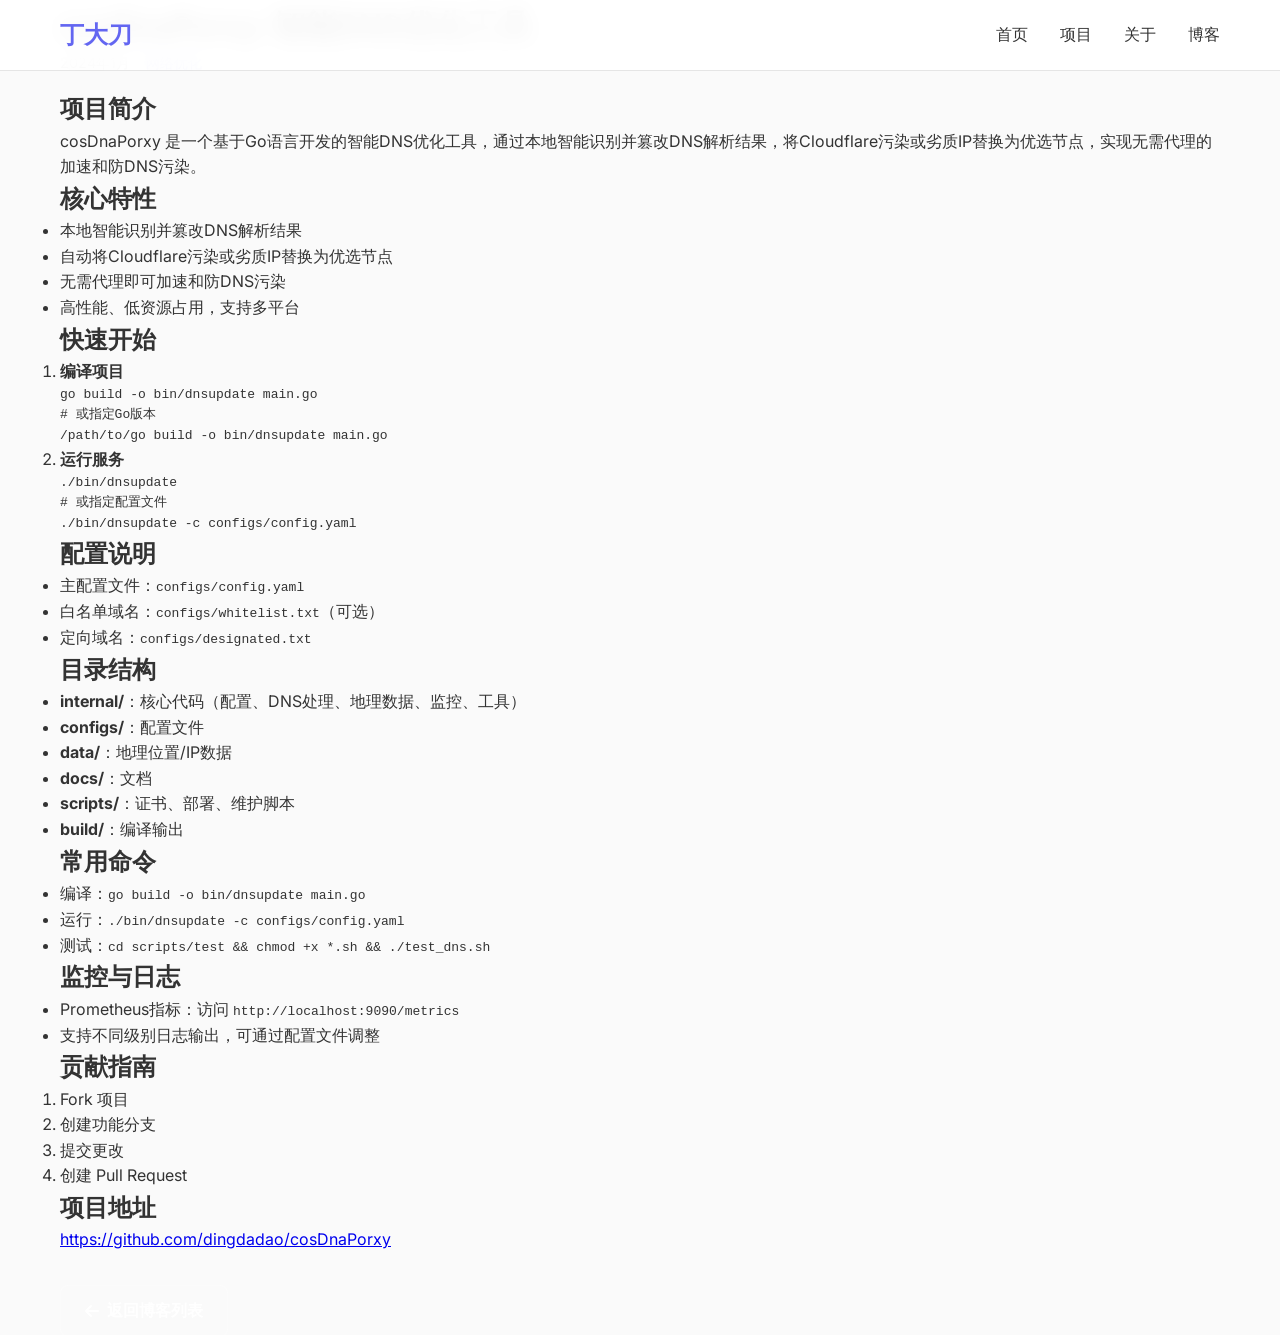
==== blog-cosdnaporxy.html @ 0d5e0f82 "优化" ====
<!DOCTYPE html>
<html lang="zh-CN">
<head>
    <meta charset="UTF-8">
    <meta name="viewport" content="width=device-width, initial-scale=1.0">
    <title>cosDnaPorxy 项目详情 - 丁大刀的博客</title>
    <link rel="stylesheet" href="styles.css">
    <link href="https://fonts.googleapis.com/css2?family=Inter:wght@300;400;500;600;700&display=swap" rel="stylesheet">
    <link rel="stylesheet" href="https://cdnjs.cloudflare.com/ajax/libs/font-awesome/6.0.0/css/all.min.css">
</head>
<body>
    <nav class="navbar">
        <div class="nav-container">
            <div class="nav-logo">
                <h2>丁大刀</h2>
            </div>
            <ul class="nav-menu">
                <li><a href="index.html#home" class="nav-link">首页</a></li>
                <li><a href="index.html#projects" class="nav-link">项目</a></li>
                <li><a href="index.html#about" class="nav-link">关于</a></li>
                <li><a href="index.html#blog" class="nav-link">博客</a></li>
            </ul>
        </div>
    </nav>
    <main class="blog-detail-main">
        <div class="container">
            <div class="blog-detail-header">
                <h1>cosDnaPorxy: 智能DNS优化工具</h1>
                <div class="blog-meta">
                    <span class="blog-date">2024年1月</span>
                    <span class="blog-category">网络优化</span>
                </div>
            </div>
            <div class="blog-detail-content">
                <h2>项目简介</h2>
                <p>cosDnaPorxy 是一个基于Go语言开发的智能DNS优化工具，通过本地智能识别并篡改DNS解析结果，将Cloudflare污染或劣质IP替换为优选节点，实现无需代理的加速和防DNS污染。</p>
                <h2>核心特性</h2>
                <ul>
                    <li>本地智能识别并篡改DNS解析结果</li>
                    <li>自动将Cloudflare污染或劣质IP替换为优选节点</li>
                    <li>无需代理即可加速和防DNS污染</li>
                    <li>高性能、低资源占用，支持多平台</li>
                </ul>
                <h2>快速开始</h2>
                <ol>
                    <li><strong>编译项目</strong><br>
                        <pre><code>go build -o bin/dnsupdate main.go
# 或指定Go版本
/path/to/go build -o bin/dnsupdate main.go</code></pre>
                    </li>
                    <li><strong>运行服务</strong><br>
                        <pre><code>./bin/dnsupdate
# 或指定配置文件
./bin/dnsupdate -c configs/config.yaml</code></pre>
                    </li>
                </ol>
                <h2>配置说明</h2>
                <ul>
                    <li>主配置文件：<code>configs/config.yaml</code></li>
                    <li>白名单域名：<code>configs/whitelist.txt</code>（可选）</li>
                    <li>定向域名：<code>configs/designated.txt</code></li>
                </ul>
                <h2>目录结构</h2>
                <ul>
                    <li><strong>internal/</strong>：核心代码（配置、DNS处理、地理数据、监控、工具）</li>
                    <li><strong>configs/</strong>：配置文件</li>
                    <li><strong>data/</strong>：地理位置/IP数据</li>
                    <li><strong>docs/</strong>：文档</li>
                    <li><strong>scripts/</strong>：证书、部署、维护脚本</li>
                    <li><strong>build/</strong>：编译输出</li>
                </ul>
                <h2>常用命令</h2>
                <ul>
                    <li>编译：<code>go build -o bin/dnsupdate main.go</code></li>
                    <li>运行：<code>./bin/dnsupdate -c configs/config.yaml</code></li>
                    <li>测试：<code>cd scripts/test && chmod +x *.sh && ./test_dns.sh</code></li>
                </ul>
                <h2>监控与日志</h2>
                <ul>
                    <li>Prometheus指标：访问 <code>http://localhost:9090/metrics</code></li>
                    <li>支持不同级别日志输出，可通过配置文件调整</li>
                </ul>
                <h2>贡献指南</h2>
                <ol>
                    <li>Fork 项目</li>
                    <li>创建功能分支</li>
                    <li>提交更改</li>
                    <li>创建 Pull Request</li>
                </ol>
                <h2>项目地址</h2>
                <p><a href="https://github.com/dingdadao/cosDnaPorxy" target="_blank">https://github.com/dingdadao/cosDnaPorxy</a></p>
            </div>
            <div style="margin-top:2rem;">
                <a href="index.html#blog" class="btn btn-secondary"><i class="fas fa-arrow-left"></i> 返回博客列表</a>
            </div>
        </div>
    </main>
</body>
</html>
---- styles.css ----
/* 基础样式重置 */
* {
    margin: 0;
    padding: 0;
    box-sizing: border-box;
}

body {
    font-family: 'Inter', -apple-system, BlinkMacSystemFont, 'Segoe UI', Roboto, sans-serif;
    line-height: 1.6;
    color: #333;
    background-color: #fafafa;
}

.container {
    max-width: 1200px;
    margin: 0 auto;
    padding: 0 20px;
}

/* 导航栏 */
.navbar {
    position: fixed;
    top: 0;
    width: 100%;
    background: rgba(255, 255, 255, 0.95);
    backdrop-filter: blur(10px);
    border-bottom: 1px solid rgba(0, 0, 0, 0.1);
    z-index: 1000;
    transition: all 0.3s ease;
}

.nav-container {
    max-width: 1200px;
    margin: 0 auto;
    padding: 0 20px;
    display: flex;
    justify-content: space-between;
    align-items: center;
    height: 70px;
}

.nav-logo h2 {
    color: #6366f1;
    font-weight: 700;
    font-size: 1.5rem;
}

.nav-menu {
    display: flex;
    list-style: none;
    gap: 2rem;
}

.nav-link {
    text-decoration: none;
    color: #333;
    font-weight: 500;
    transition: color 0.3s ease;
    position: relative;
}

.nav-link:hover {
    color: #6366f1;
}

.nav-link::after {
    content: '';
    position: absolute;
    bottom: -5px;
    left: 0;
    width: 0;
    height: 2px;
    background: #6366f1;
    transition: width 0.3s ease;
}

.nav-link:hover::after {
    width: 100%;
}

.hamburger {
    display: none;
    flex-direction: column;
    cursor: pointer;
}

.hamburger span {
    width: 25px;
    height: 3px;
    background: #333;
    margin: 3px 0;
    transition: 0.3s;
}

/* 英雄区域 */
.hero {
    padding: 120px 0 80px;
    background: linear-gradient(135deg, #667eea 0%, #764ba2 100%);
    color: white;
    min-height: 100vh;
    display: flex;
    align-items: center;
}

.hero-container {
    max-width: 1200px;
    margin: 0 auto;
    padding: 0 20px;
    display: grid;
    grid-template-columns: 1fr 1fr;
    gap: 4rem;
    align-items: center;
}

.hero-title {
    font-size: 3.5rem;
    font-weight: 700;
    margin-bottom: 1rem;
    line-height: 1.2;
}

.hero-subtitle {
    font-size: 1.25rem;
    margin-bottom: 1.5rem;
    opacity: 0.9;
}

.hero-description {
    font-size: 1.1rem;
    margin-bottom: 2rem;
    opacity: 0.8;
    line-height: 1.7;
}

.hero-buttons {
    display: flex;
    gap: 1rem;
    flex-wrap: wrap;
}

.btn {
    padding: 12px 24px;
    border-radius: 8px;
    text-decoration: none;
    font-weight: 600;
    transition: all 0.3s ease;
    display: inline-flex;
    align-items: center;
    gap: 0.5rem;
}

.btn-primary {
    background: #6366f1;
    color: white;
}

.btn-primary:hover {
    background: #5855eb;
    transform: translateY(-2px);
    box-shadow: 0 10px 25px rgba(99, 102, 241, 0.3);
}

.btn-secondary {
    background: rgba(255, 255, 255, 0.1);
    color: white;
    border: 1px solid rgba(255, 255, 255, 0.2);
}

.btn-secondary:hover {
    background: rgba(255, 255, 255, 0.2);
    transform: translateY(-2px);
}

/* 代码窗口 */
.code-window {
    background: #1e1e1e;
    border-radius: 12px;
    overflow: hidden;
    box-shadow: 0 20px 40px rgba(0, 0, 0, 0.3);
}

.window-header {
    background: #2d2d2d;
    padding: 12px 16px;
    display: flex;
    align-items: center;
    gap: 8px;
}

.window-buttons {
    display: flex;
    gap: 6px;
}

.btn-red, .btn-yellow, .btn-green {
    width: 12px;
    height: 12px;
    border-radius: 50%;
}

.btn-red { background: #ff5f56; }
.btn-yellow { background: #ffbd2e; }
.btn-green { background: #27ca3f; }

.window-title {
    color: #999;
    font-size: 0.9rem;
    margin-left: 8px;
}

.window-content {
    padding: 20px;
}

.window-content pre {
    margin: 0;
    color: #d4d4d4;
    font-family: 'Monaco', 'Menlo', 'Ubuntu Mono', monospace;
    font-size: 0.9rem;
    line-height: 1.5;
}

/* 项目区域 */
.projects {
    padding: 80px 0;
    background: white;
}

.section-title {
    text-align: center;
    font-size: 2.5rem;
    font-weight: 700;
    margin-bottom: 3rem;
    color: #333;
}

.projects-grid {
    display: grid;
    grid-template-columns: repeat(auto-fit, minmax(350px, 1fr));
    gap: 2rem;
}

.project-card {
    background: white;
    border-radius: 16px;
    padding: 2rem;
    box-shadow: 0 4px 20px rgba(0, 0, 0, 0.1);
    transition: all 0.3s ease;
    border: 1px solid rgba(0, 0, 0, 0.05);
}

.project-card:hover {
    transform: translateY(-8px);
    box-shadow: 0 20px 40px rgba(0, 0, 0, 0.15);
}

.project-card.featured {
    border: 2px solid #6366f1;
    position: relative;
}

.project-header {
    display: flex;
    justify-content: space-between;
    align-items: center;
    margin-bottom: 1rem;
}

.project-icon {
    width: 50px;
    height: 50px;
    background: linear-gradient(135deg, #6366f1, #8b5cf6);
    border-radius: 12px;
    display: flex;
    align-items: center;
    justify-content: center;
    color: white;
    font-size: 1.5rem;
}

.project-badge {
    background: #6366f1;
    color: white;
    padding: 4px 12px;
    border-radius: 20px;
    font-size: 0.8rem;
    font-weight: 600;
}

.project-title {
    font-size: 1.5rem;
    font-weight: 600;
    margin-bottom: 1rem;
    color: #333;
}

.project-description {
    color: #666;
    margin-bottom: 1.5rem;
    line-height: 1.6;
}

.project-tech {
    display: flex;
    flex-wrap: wrap;
    gap: 0.5rem;
    margin-bottom: 1.5rem;
}

.tech-tag {
    background: #f3f4f6;
    color: #374151;
    padding: 4px 12px;
    border-radius: 20px;
    font-size: 0.8rem;
    font-weight: 500;
}

.project-links {
    display: flex;
    gap: 1rem;
    flex-wrap: wrap;
}

.project-link {
    color: #6366f1;
    text-decoration: none;
    font-weight: 500;
    display: flex;
    align-items: center;
    gap: 0.5rem;
    transition: color 0.3s ease;
}

.project-link:hover {
    color: #5855eb;
}

/* 关于区域 */
.about {
    padding: 80px 0;
    background: #f8fafc;
}

.about-content {
    display: grid;
    grid-template-columns: 2fr 1fr;
    gap: 4rem;
    align-items: center;
}

.about-description {
    font-size: 1.1rem;
    color: #666;
    margin-bottom: 2rem;
    line-height: 1.7;
}

.skills h3 {
    font-size: 1.25rem;
    margin-bottom: 1rem;
    color: #333;
}

.skills-grid {
    display: grid;
    grid-template-columns: repeat(auto-fit, minmax(120px, 1fr));
    gap: 1rem;
}

.skill-item {
    display: flex;
    align-items: center;
    gap: 0.5rem;
    padding: 0.75rem;
    background: white;
    border-radius: 8px;
    box-shadow: 0 2px 8px rgba(0, 0, 0, 0.1);
}

.skill-item i {
    font-size: 1.5rem;
    color: #6366f1;
}

.about-stats {
    display: flex;
    flex-direction: column;
    gap: 2rem;
}

.stat-item {
    text-align: center;
    padding: 2rem;
    background: white;
    border-radius: 16px;
    box-shadow: 0 4px 20px rgba(0, 0, 0, 0.1);
}

.stat-number {
    font-size: 2.5rem;
    font-weight: 700;
    color: #6366f1;
    margin-bottom: 0.5rem;
}

.stat-label {
    color: #666;
    font-weight: 500;
}

/* 博客区域 */
.blog {
    padding: 80px 0;
    background: white;
}

.blog-grid {
    display: grid;
    grid-template-columns: repeat(auto-fit, minmax(400px, 1fr));
    gap: 2rem;
}

.blog-card {
    background: white;
    border-radius: 16px;
    overflow: hidden;
    box-shadow: 0 4px 20px rgba(0, 0, 0, 0.1);
    transition: all 0.3s ease;
}

.blog-card:hover {
    transform: translateY(-8px);
    box-shadow: 0 20px 40px rgba(0, 0, 0, 0.15);
}

.blog-image img {
    width: 100%;
    height: 200px;
    object-fit: cover;
}

.blog-content {
    padding: 1.5rem;
}

.blog-meta {
    display: flex;
    gap: 1rem;
    margin-bottom: 1rem;
}

.blog-date, .blog-category {
    font-size: 0.9rem;
    color: #666;
}

.blog-category {
    color: #6366f1;
    font-weight: 500;
}

.blog-title {
    font-size: 1.25rem;
    font-weight: 600;
    margin-bottom: 1rem;
    color: #333;
}

.blog-excerpt {
    color: #666;
    margin-bottom: 1rem;
    line-height: 1.6;
}

.blog-link {
    color: #6366f1;
    text-decoration: none;
    font-weight: 500;
    transition: color 0.3s ease;
}

.blog-link:hover {
    color: #5855eb;
}

/* 页脚 */
.footer {
    background: #1f2937;
    color: white;
    padding: 60px 0 20px;
}

.footer-content {
    display: grid;
    grid-template-columns: repeat(auto-fit, minmax(250px, 1fr));
    gap: 2rem;
    margin-bottom: 2rem;
}

.footer-section h3, .footer-section h4 {
    margin-bottom: 1rem;
    color: #f9fafb;
}

.footer-section p {
    color: #d1d5db;
    line-height: 1.6;
}

.footer-section ul {
    list-style: none;
}

.footer-section ul li {
    margin-bottom: 0.5rem;
}

.footer-section ul li a {
    color: #d1d5db;
    text-decoration: none;
    transition: color 0.3s ease;
}

.footer-section ul li a:hover {
    color: #6366f1;
}

.footer-bottom {
    border-top: 1px solid #374151;
    padding-top: 2rem;
    text-align: center;
    color: #9ca3af;
}

/* 模态框 */
.modal {
    display: none;
    position: fixed;
    z-index: 2000;
    left: 0;
    top: 0;
    width: 100%;
    height: 100%;
    background-color: rgba(0, 0, 0, 0.5);
    backdrop-filter: blur(5px);
}

.modal-content {
    background-color: white;
    margin: 5% auto;
    padding: 2rem;
    border-radius: 16px;
    width: 90%;
    max-width: 600px;
    position: relative;
    max-height: 80vh;
    overflow-y: auto;
}

.close {
    color: #aaa;
    float: right;
    font-size: 28px;
    font-weight: bold;
    cursor: pointer;
    position: absolute;
    right: 1rem;
    top: 1rem;
}

.close:hover {
    color: #333;
}

/* 响应式设计 */
@media (max-width: 768px) {
    .hamburger {
        display: flex;
    }
    
    .nav-menu {
        position: fixed;
        left: -100%;
        top: 70px;
        flex-direction: column;
        background-color: white;
        width: 100%;
        text-align: center;
        transition: 0.3s;
        box-shadow: 0 10px 27px rgba(0, 0, 0, 0.05);
        padding: 2rem 0;
    }
    
    .nav-menu.active {
        left: 0;
    }
    
    .hero-container {
        grid-template-columns: 1fr;
        text-align: center;
        gap: 2rem;
    }
    
    .hero-title {
        font-size: 2.5rem;
    }
    
    .about-content {
        grid-template-columns: 1fr;
        gap: 2rem;
    }
    
    .projects-grid {
        grid-template-columns: 1fr;
    }
    
    .blog-grid {
        grid-template-columns: 1fr;
    }
    
    .hero-buttons {
        justify-content: center;
    }
    
    .skills-grid {
        grid-template-columns: repeat(2, 1fr);
    }
}

@media (max-width: 480px) {
    .container {
        padding: 0 15px;
    }
    
    .hero-title {
        font-size: 2rem;
    }
    
    .section-title {
        font-size: 2rem;
    }
    
    .project-card {
        padding: 1.5rem;
    }
    
    .skills-grid {
        grid-template-columns: 1fr;
    }
} 

/* 新闻区样式 */
.news {
    padding: 60px 0 40px;
    background: linear-gradient(90deg, #f8fafc 60%, #e0e7ff 100%);
}

.news-list {
    display: grid;
    grid-template-columns: repeat(auto-fit, minmax(320px, 1fr));
    gap: 1.5rem;
    margin-top: 2rem;
}

.news-card {
    background: #fff;
    border-radius: 14px;
    box-shadow: 0 4px 24px rgba(99,102,241,0.08), 0 1.5px 6px rgba(0,0,0,0.04);
    padding: 1.5rem 1.25rem 1.25rem 1.25rem;
    display: flex;
    flex-direction: column;
    transition: transform 0.2s, box-shadow 0.2s;
    border-left: 5px solid #6366f1;
    position: relative;
    min-height: 180px;
}

.news-card:hover {
    transform: translateY(-6px) scale(1.03);
    box-shadow: 0 8px 32px rgba(99,102,241,0.18), 0 2px 8px rgba(0,0,0,0.08);
    border-left: 5px solid #4f46e5;
}

.news-header {
    margin-bottom: 0.5rem;
}

.news-title {
    font-size: 1.1rem;
    font-weight: 700;
    color: #3730a3;
    text-decoration: none;
    transition: color 0.2s;
    word-break: break-all;
}

.news-title:hover {
    color: #6366f1;
    text-decoration: underline;
}

.news-desc {
    color: #444;
    font-size: 0.98rem;
    margin-bottom: 1.1rem;
    flex: 1;
    line-height: 1.6;
}

.news-meta {
    display: flex;
    gap: 1.2rem;
    font-size: 0.97rem;
    color: #6366f1;
    align-items: center;
}

.news-lang i, .news-stars i {
    margin-right: 4px;
    color: #6366f1;
}

@media (max-width: 600px) {
    .news-list {
        grid-template-columns: 1fr;
    }
    .news-card {
        padding: 1.1rem 0.8rem 1rem 0.8rem;
    }
}
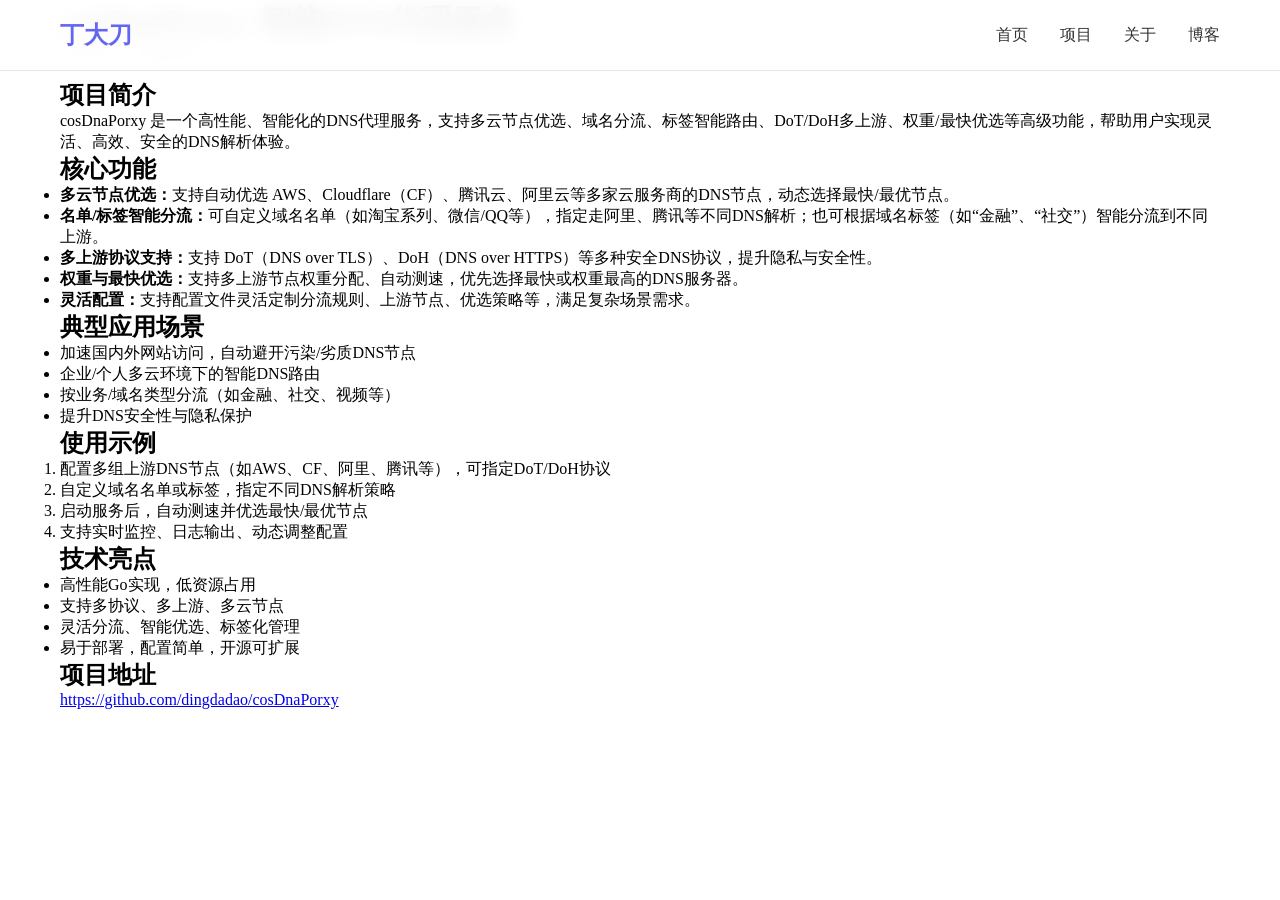
==== commit 87560a98: "优化布局v1.23" ====
--- a/blog-cosdnaporxy.html
+++ b/blog-cosdnaporxy.html
@@ -25,7 +25,7 @@
     <main class="blog-detail-main">
         <div class="container">
             <div class="blog-detail-header">
-                <h1>cosDnaPorxy: 智能DNS优化工具</h1>
+                <h1>cosDnaPorxy: 智能DNS代理服务</h1>
                 <div class="blog-meta">
                     <span class="blog-date">2024年1月</span>
                     <span class="blog-category">网络优化</span>
@@ -33,60 +33,36 @@
             </div>
             <div class="blog-detail-content">
                 <h2>项目简介</h2>
-                <p>cosDnaPorxy 是一个基于Go语言开发的智能DNS优化工具，通过本地智能识别并篡改DNS解析结果，将Cloudflare污染或劣质IP替换为优选节点，实现无需代理的加速和防DNS污染。</p>
-                <h2>核心特性</h2>
+                <p>cosDnaPorxy 是一个高性能、智能化的DNS代理服务，支持多云节点优选、域名分流、标签智能路由、DoT/DoH多上游、权重/最快优选等高级功能，帮助用户实现灵活、高效、安全的DNS解析体验。</p>
+                <h2>核心功能</h2>
                 <ul>
-                    <li>本地智能识别并篡改DNS解析结果</li>
-                    <li>自动将Cloudflare污染或劣质IP替换为优选节点</li>
-                    <li>无需代理即可加速和防DNS污染</li>
-                    <li>高性能、低资源占用，支持多平台</li>
+                    <li><strong>多云节点优选：</strong>支持自动优选 AWS、Cloudflare（CF）、腾讯云、阿里云等多家云服务商的DNS节点，动态选择最快/最优节点。</li>
+                    <li><strong>名单/标签智能分流：</strong>可自定义域名名单（如淘宝系列、微信/QQ等），指定走阿里、腾讯等不同DNS解析；也可根据域名标签（如“金融”、“社交”）智能分流到不同上游。</li>
+                    <li><strong>多上游协议支持：</strong>支持 DoT（DNS over TLS）、DoH（DNS over HTTPS）等多种安全DNS协议，提升隐私与安全性。</li>
+                    <li><strong>权重与最快优选：</strong>支持多上游节点权重分配、自动测速，优先选择最快或权重最高的DNS服务器。</li>
+                    <li><strong>灵活配置：</strong>支持配置文件灵活定制分流规则、上游节点、优选策略等，满足复杂场景需求。</li>
                 </ul>
-                <h2>快速开始</h2>
+                <h2>典型应用场景</h2>
+                <ul>
+                    <li>加速国内外网站访问，自动避开污染/劣质DNS节点</li>
+                    <li>企业/个人多云环境下的智能DNS路由</li>
+                    <li>按业务/域名类型分流（如金融、社交、视频等）</li>
+                    <li>提升DNS安全性与隐私保护</li>
+                </ul>
+                <h2>使用示例</h2>
                 <ol>
-                    <li><strong>编译项目</strong><br>
-                        <pre><code>go build -o bin/dnsupdate main.go
-# 或指定Go版本
-/path/to/go build -o bin/dnsupdate main.go</code></pre>
-                    </li>
-                    <li><strong>运行服务</strong><br>
-                        <pre><code>./bin/dnsupdate
-# 或指定配置文件
-./bin/dnsupdate -c configs/config.yaml</code></pre>
-                    </li>
+                    <li>配置多组上游DNS节点（如AWS、CF、阿里、腾讯等），可指定DoT/DoH协议</li>
+                    <li>自定义域名名单或标签，指定不同DNS解析策略</li>
+                    <li>启动服务后，自动测速并优选最快/最优节点</li>
+                    <li>支持实时监控、日志输出、动态调整配置</li>
                 </ol>
-                <h2>配置说明</h2>
+                <h2>技术亮点</h2>
                 <ul>
-                    <li>主配置文件：<code>configs/config.yaml</code></li>
-                    <li>白名单域名：<code>configs/whitelist.txt</code>（可选）</li>
-                    <li>定向域名：<code>configs/designated.txt</code></li>
+                    <li>高性能Go实现，低资源占用</li>
+                    <li>支持多协议、多上游、多云节点</li>
+                    <li>灵活分流、智能优选、标签化管理</li>
+                    <li>易于部署，配置简单，开源可扩展</li>
                 </ul>
-                <h2>目录结构</h2>
-                <ul>
-                    <li><strong>internal/</strong>：核心代码（配置、DNS处理、地理数据、监控、工具）</li>
-                    <li><strong>configs/</strong>：配置文件</li>
-                    <li><strong>data/</strong>：地理位置/IP数据</li>
-                    <li><strong>docs/</strong>：文档</li>
-                    <li><strong>scripts/</strong>：证书、部署、维护脚本</li>
-                    <li><strong>build/</strong>：编译输出</li>
-                </ul>
-                <h2>常用命令</h2>
-                <ul>
-                    <li>编译：<code>go build -o bin/dnsupdate main.go</code></li>
-                    <li>运行：<code>./bin/dnsupdate -c configs/config.yaml</code></li>
-                    <li>测试：<code>cd scripts/test && chmod +x *.sh && ./test_dns.sh</code></li>
-                </ul>
-                <h2>监控与日志</h2>
-                <ul>
-                    <li>Prometheus指标：访问 <code>http://localhost:9090/metrics</code></li>
-                    <li>支持不同级别日志输出，可通过配置文件调整</li>
-                </ul>
-                <h2>贡献指南</h2>
-                <ol>
-                    <li>Fork 项目</li>
-                    <li>创建功能分支</li>
-                    <li>提交更改</li>
-                    <li>创建 Pull Request</li>
-                </ol>
                 <h2>项目地址</h2>
                 <p><a href="https://github.com/dingdadao/cosDnaPorxy" target="_blank">https://github.com/dingdadao/cosDnaPorxy</a></p>
             </div>
--- a/styles.css
+++ b/styles.css
@@ -5,17 +5,91 @@
     box-sizing: border-box;
 }
 
-body {
-    font-family: 'Inter', -apple-system, BlinkMacSystemFont, 'Segoe UI', Roboto, sans-serif;
-    line-height: 1.6;
-    color: #333;
-    background-color: #fafafa;
+body, html {
+    overflow-x: hidden;
+    margin: 0;
+}
+
+/* 游戏弹窗自适应优化加强 */
+#snake-modal {
+    max-width: 100vw;
+    overflow-x: hidden;
+}
+.game-modal-content {
+    max-width: 480px;
+    width: 95vw;
+    min-width: 0;
+    box-sizing: border-box;
+    padding: 0;
+    border-radius: 18px;
+    box-shadow: 0 8px 32px rgba(99,102,241,0.18), 0 2px 8px rgba(0,0,0,0.08);
+    background: #f8fafc;
+    position: relative;
+    margin: 0 auto;
+    max-height: 95vh;
+    display: flex;
+    flex-direction: column;
+    justify-content: center;
+    align-items: center;
+    overflow-x: hidden;
+    overflow-y: auto;
+}
+.snake-modal-inner {
+    padding: 2.2rem 1.2rem 2.5rem 1.2rem;
+    width: 100%;
+    box-sizing: border-box;
+    display: flex;
+    flex-direction: column;
+    align-items: center;
+    overflow-x: hidden;
+    overflow-y: auto;
+    max-height: 70vh;
+}
+.snake-game-wrapper {
+    width: 100%;
+    display: flex;
+    flex-direction: column;
+    align-items: center;
+    overflow-x: hidden;
+    padding-bottom: 2.5rem;
+}
+#snake-canvas {
+    width: 100% !important;
+    max-width: 400px;
+    height: auto;
+    aspect-ratio: 1 / 1;
+    background: #fff;
+    border-radius: 16px;
+    box-shadow: 0 4px 24px rgba(99,102,241,0.10), 0 1.5px 6px rgba(0,0,0,0.04);
+    border: 2px solid #6366f1;
+    outline: none;
+    margin-bottom: 1rem;
+    display: block;
+    box-sizing: border-box;
 }
 
 .container {
     max-width: 1200px;
     margin: 0 auto;
     padding: 0 20px;
+    width: 100%;
+    box-sizing: border-box;
+}
+
+@media (max-width: 600px) {
+    .container {
+        width: 100vw;
+        max-width: 100vw;
+        padding: 0 4vw;
+        box-sizing: border-box;
+    }
+    .projects-grid, .blog-grid, .news-list, .games-scroll {
+        max-width: 100vw;
+    }
+    .project-card, .blog-card, .news-card, .game-card {
+        max-width: 100%;
+        box-sizing: border-box;
+    }
 }
 
 /* 导航栏 */
@@ -729,4 +803,270 @@
     .news-card {
         padding: 1.1rem 0.8rem 1rem 0.8rem;
     }
+} 
+
+/* 贪吃蛇小游戏区块样式 */
+.snake-game-section {
+    padding: 60px 0 30px;
+    background: linear-gradient(90deg, #e0e7ff 0%, #f8fafc 100%);
+    border-top: 1px solid #e5e7eb;
+}
+.snake-game-tip {
+    color: #6366f1;
+    font-size: 1.1rem;
+    margin-bottom: 0.5rem;
+    text-align: center;
+}
+.snake-game-tip #snake-best {
+    color: #10b981;
+    font-weight: 700;
+}
+.snake-game-actions {
+    display: flex;
+    justify-content: center;
+    gap: 1.2rem;
+    margin-bottom: 0.5rem;
+}
+.snake-game-actions .btn {
+    min-width: 90px;
+    font-size: 1rem;
+    padding: 10px 0;
+    display: flex;
+    align-items: center;
+    justify-content: center;
+}
+@media (max-width: 600px) {
+    .snake-game-tip {
+        font-size: 1rem;
+        padding: 0 0.2rem;
+    }
+    .snake-game-actions .btn {
+        min-width: 80px;
+        font-size: 0.95rem;
+        padding: 8px 0;
+        display: flex;
+        align-items: center;
+        justify-content: center;
+    }
+} 
+
+/* 悬浮虚拟方向按钮 */
+.snake-fab-controls {
+    position: fixed;
+    right: 2vw;
+    bottom: 3vw;
+    z-index: 9999;
+    display: flex;
+    flex-direction: column;
+    align-items: center;
+    gap: 0.7rem;
+    pointer-events: none;
+}
+.snake-fab-controls .snake-btn {
+    pointer-events: auto;
+    width: 56px;
+    height: 56px;
+    border-radius: 50%;
+    border: none;
+    background: #6366f1;
+    color: #fff;
+    font-size: 1.7rem;
+    box-shadow: 0 2px 10px rgba(99,102,241,0.18);
+    margin: 0 0.2rem;
+    transition: background 0.2s, transform 0.1s;
+    outline: none;
+    cursor: pointer;
+    display: flex;
+    align-items: center;
+    justify-content: center;
+    user-select: none;
+}
+.snake-fab-controls .snake-btn:active {
+    background: #4f46e5;
+    transform: scale(0.95);
+}
+.snake-fab-controls > div {
+    display: flex;
+    justify-content: center;
+    gap: 1.2rem;
+}
+@media (max-width: 600px) {
+    .snake-fab-controls {
+        right: 2vw;
+        bottom: 2vw;
+    }
+    .snake-fab-controls .snake-btn {
+        width: 48px;
+        height: 48px;
+        font-size: 1.3rem;
+    }
+} 
+
+/* 小游戏乐园区块 */
+.games {
+    padding: 60px 0 40px;
+    background: #f8fafc;
+}
+.games-scroll {
+    display: flex;
+    overflow-x: auto;
+    gap: 2rem;
+    padding-bottom: 1rem;
+    scroll-snap-type: x mandatory;
+}
+.game-card {
+    min-width: 320px;
+    max-width: 340px;
+    background: #fff;
+    border-radius: 18px;
+    box-shadow: 0 4px 24px rgba(99,102,241,0.10), 0 1.5px 6px rgba(0,0,0,0.04);
+    display: flex;
+    flex-direction: column;
+    align-items: center;
+    padding: 2rem 1.2rem 1.2rem 1.2rem;
+    scroll-snap-align: start;
+    transition: transform 0.18s, box-shadow 0.18s;
+    position: relative;
+}
+.game-card:hover {
+    transform: translateY(-6px) scale(1.03);
+    box-shadow: 0 8px 32px rgba(99,102,241,0.18), 0 2px 8px rgba(0,0,0,0.08);
+}
+.game-cover {
+    width: 120px;
+    height: 120px;
+    border-radius: 16px;
+    margin-bottom: 1.2rem;
+    box-shadow: 0 2px 8px rgba(99,102,241,0.10);
+    object-fit: cover;
+}
+.game-info h3 {
+    font-size: 1.25rem;
+    color: #3730a3;
+    margin-bottom: 0.5rem;
+    font-weight: 700;
+}
+.game-info p {
+    color: #666;
+    font-size: 1rem;
+    margin-bottom: 1.2rem;
+}
+.game-info .btn {
+    width: 100%;
+}
+
+/* 贪吃蛇游戏模态框 */
+.game-modal-content {
+    max-width: 480px;
+    width: 95vw;
+    padding: 0;
+    border-radius: 18px;
+    box-shadow: 0 8px 32px rgba(99,102,241,0.18), 0 2px 8px rgba(0,0,0,0.08);
+    background: #f8fafc;
+    position: relative;
+    margin: 0 auto;
+    max-height: 90vh;
+    display: flex;
+    flex-direction: column;
+    justify-content: center;
+    align-items: center;
+    overflow: visible;
+}
+.snake-modal-inner {
+    padding: 2.2rem 1.2rem 1.2rem 1.2rem;
+    width: 100%;
+    box-sizing: border-box;
+    display: flex;
+    flex-direction: column;
+    align-items: center;
+}
+#snake-modal .close {
+    position: absolute;
+    right: 1.2rem;
+    top: 1.2rem;
+    font-size: 2rem;
+    color: #6366f1;
+    cursor: pointer;
+    z-index: 10;
+}
+@media (max-width: 600px) {
+    .games-scroll {
+        gap: 1rem;
+        padding-bottom: 0.5rem;
+    }
+    .game-card {
+        min-width: 92vw;
+        max-width: 98vw;
+        padding: 1.2rem 0.5rem 1rem 0.5rem;
+    }
+    .game-cover {
+        width: 80px;
+        height: 80px;
+        border-radius: 10px;
+    }
+    .game-modal-content {
+        max-width: 99vw;
+        width: 99vw;
+        border-radius: 10px;
+        min-height: 60vw;
+        max-height: 98vh;
+        margin: 0 auto;
+    }
+    .snake-modal-inner {
+        padding: 1.2rem 0.2rem 0.5rem 0.2rem;
+        width: 100%;
+    }
+    #snake-canvas {
+        width: 90vw !important;
+        height: 90vw !important;
+        max-width: 99vw;
+        max-height: 99vw;
+    }
+    .snake-game-tip {
+        font-size: 1rem;
+        padding: 0 0.2rem;
+    }
+    .snake-game-actions .btn {
+        min-width: 80px;
+        font-size: 0.95rem;
+        padding: 8px 0;
+        display: flex;
+        align-items: center;
+        justify-content: center;
+    }
+} 
+
+.btn, .snake-btn {
+    display: flex;
+    align-items: center;
+    justify-content: center;
+    text-align: center;
+    vertical-align: middle;
+    font-size: 1rem;
+    font-family: inherit;
+    line-height: 1.2;
+    box-sizing: border-box;
+}
+
+.snake-game-actions .btn {
+    min-width: 90px;
+    font-size: 1rem;
+    padding: 10px 0;
+    display: flex;
+    align-items: center;
+    justify-content: center;
+}
+
+@media (max-width: 600px) {
+    .snake-game-actions .btn {
+        min-width: 80px;
+        font-size: 0.95rem;
+        padding: 8px 0;
+        display: flex;
+        align-items: center;
+        justify-content: center;
+    }
+    .snake-btn {
+        font-size: 1.3rem;
+    }
 } 
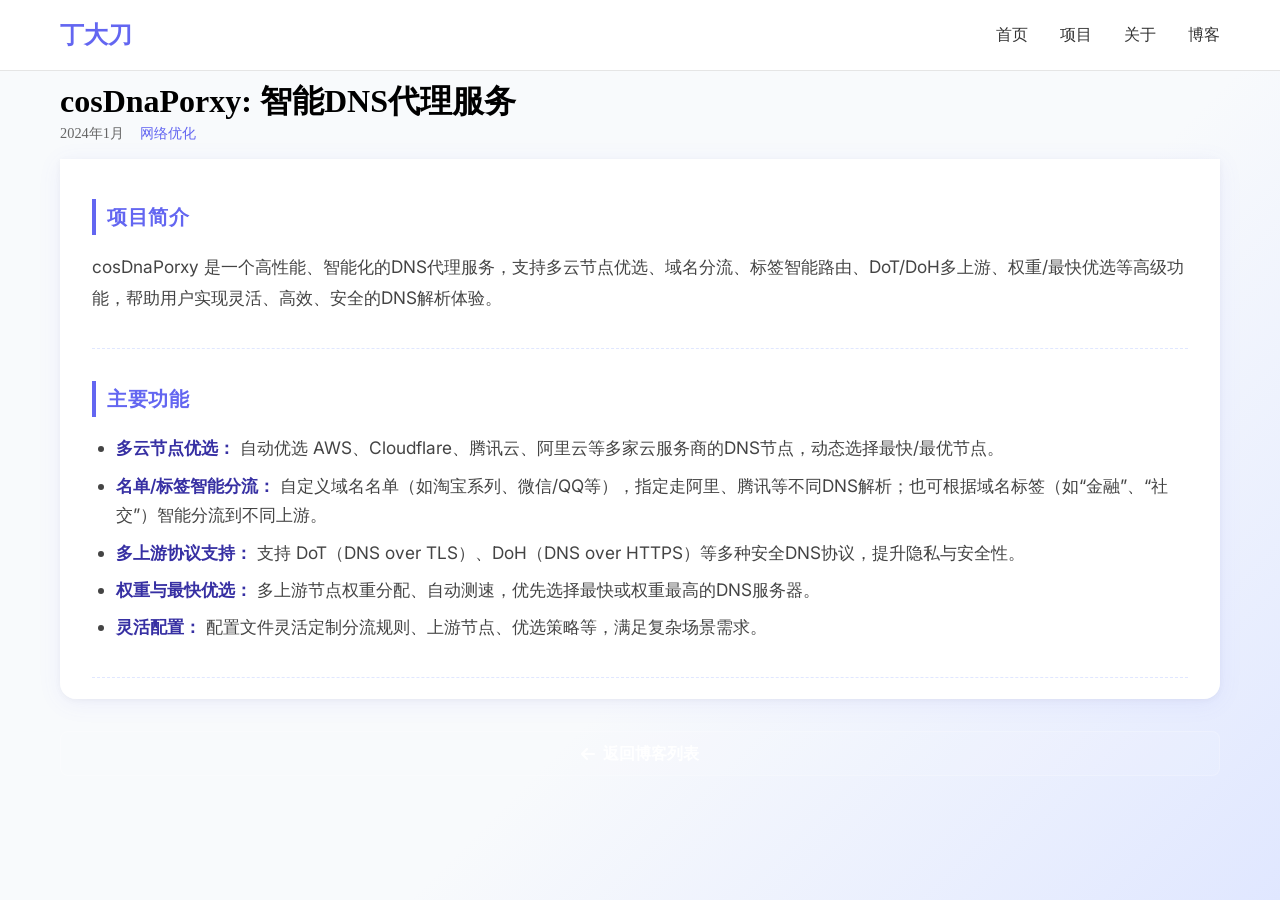
==== commit 4c5ca6b3: "优化布局v1.24" ====
--- a/blog-cosdnaporxy.html
+++ b/blog-cosdnaporxy.html
@@ -32,39 +32,64 @@
                 </div>
             </div>
             <div class="blog-detail-content">
-                <h2>项目简介</h2>
-                <p>cosDnaPorxy 是一个高性能、智能化的DNS代理服务，支持多云节点优选、域名分流、标签智能路由、DoT/DoH多上游、权重/最快优选等高级功能，帮助用户实现灵活、高效、安全的DNS解析体验。</p>
-                <h2>核心功能</h2>
-                <ul>
-                    <li><strong>多云节点优选：</strong>支持自动优选 AWS、Cloudflare（CF）、腾讯云、阿里云等多家云服务商的DNS节点，动态选择最快/最优节点。</li>
-                    <li><strong>名单/标签智能分流：</strong>可自定义域名名单（如淘宝系列、微信/QQ等），指定走阿里、腾讯等不同DNS解析；也可根据域名标签（如“金融”、“社交”）智能分流到不同上游。</li>
-                    <li><strong>多上游协议支持：</strong>支持 DoT（DNS over TLS）、DoH（DNS over HTTPS）等多种安全DNS协议，提升隐私与安全性。</li>
-                    <li><strong>权重与最快优选：</strong>支持多上游节点权重分配、自动测速，优先选择最快或权重最高的DNS服务器。</li>
-                    <li><strong>灵活配置：</strong>支持配置文件灵活定制分流规则、上游节点、优选策略等，满足复杂场景需求。</li>
-                </ul>
-                <h2>典型应用场景</h2>
-                <ul>
-                    <li>加速国内外网站访问，自动避开污染/劣质DNS节点</li>
-                    <li>企业/个人多云环境下的智能DNS路由</li>
-                    <li>按业务/域名类型分流（如金融、社交、视频等）</li>
-                    <li>提升DNS安全性与隐私保护</li>
-                </ul>
-                <h2>使用示例</h2>
-                <ol>
-                    <li>配置多组上游DNS节点（如AWS、CF、阿里、腾讯等），可指定DoT/DoH协议</li>
-                    <li>自定义域名名单或标签，指定不同DNS解析策略</li>
-                    <li>启动服务后，自动测速并优选最快/最优节点</li>
-                    <li>支持实时监控、日志输出、动态调整配置</li>
-                </ol>
-                <h2>技术亮点</h2>
-                <ul>
-                    <li>高性能Go实现，低资源占用</li>
-                    <li>支持多协议、多上游、多云节点</li>
-                    <li>灵活分流、智能优选、标签化管理</li>
-                    <li>易于部署，配置简单，开源可扩展</li>
-                </ul>
-                <h2>项目地址</h2>
-                <p><a href="https://github.com/dingdadao/cosDnaPorxy" target="_blank">https://github.com/dingdadao/cosDnaPorxy</a></p>
+                <section class="detail-section">
+                    <h2>项目简介</h2>
+                    <p>cosDnaPorxy 是一个高性能、智能化的DNS代理服务，支持多云节点优选、域名分流、标签智能路由、DoT/DoH多上游、权重/最快优选等高级功能，帮助用户实现灵活、高效、安全的DNS解析体验。</p>
+                </section>
+                <hr class="detail-divider"/>
+                <section class="detail-section">
+                    <h2>主要功能</h2>
+                    <ul>
+                        <li><b>多云节点优选：</b> 自动优选 AWS、Cloudflare、腾讯云、阿里云等多家云服务商的DNS节点，动态选择最快/最优节点。</li>
+                        <li><b>名单/标签智能分流：</b> 自定义域名名单（如淘宝系列、微信/QQ等），指定走阿里、腾讯等不同DNS解析；也可根据域名标签（如“金融”、“社交”）智能分流到不同上游。</li>
+                        <li><b>多上游协议支持：</b> 支持 DoT（DNS over TLS）、DoH（DNS over HTTPS）等多种安全DNS协议，提升隐私与安全性。</li>
+                        <li><b>权重与最快优选：</b> 多上游节点权重分配、自动测速，优先选择最快或权重最高的DNS服务器。</li>
+                        <li><b>灵活配置：</b> 配置文件灵活定制分流规则、上游节点、优选策略等，满足复杂场景需求。</li>
+                    </ul>
+                </section>
+                <hr class="detail-divider"/>
+                <section class="detail-section">
+                    <h2>典型应用场景</h2>
+                    <ul>
+                        <li>加速国内外网站访问，自动避开污染/劣质DNS节点</li>
+                        <li>企业/个人多云环境下的智能DNS路由</li>
+                        <li>按业务/域名类型分流（如金融、社交、视频等）</li>
+                        <li>提升DNS安全性与隐私保护</li>
+                    </ul>
+                </section>
+                <hr class="detail-divider"/>
+                <section class="detail-section">
+                    <h2>配置与编译流程</h2>
+                    <ol>
+                        <li>配置多组上游DNS节点（如AWS、CF、阿里、腾讯等），可指定DoT/DoH协议</li>
+                        <li>自定义域名名单或标签，指定不同DNS解析策略</li>
+                        <li>启动服务后，自动测速并优选最快/最优节点</li>
+                        <li>支持实时监控、日志输出、动态调整配置</li>
+                    </ol>
+                    <div class="detail-code-block">
+<pre><code># 编译
+$ go build -o bin/dnsupdate main.go
+
+# 运行
+$ ./bin/dnsupdate -c configs/config.yaml
+</code></pre>
+                    </div>
+                </section>
+                <hr class="detail-divider"/>
+                <section class="detail-section">
+                    <h2>技术亮点</h2>
+                    <ul>
+                        <li>高性能Go实现，低资源占用</li>
+                        <li>支持多协议、多上游、多云节点</li>
+                        <li>灵活分流、智能优选、标签化管理</li>
+                        <li>易于部署，配置简单，开源可扩展</li>
+                    </ul>
+                </section>
+                <hr class="detail-divider"/>
+                <section class="detail-section">
+                    <h2>项目地址</h2>
+                    <p><a href="https://github.com/dingdadao/cosDnaPorxy" target="_blank">https://github.com/dingdadao/cosDnaPorxy</a></p>
+                </section>
             </div>
             <div style="margin-top:2rem;">
                 <a href="index.html#blog" class="btn btn-secondary"><i class="fas fa-arrow-left"></i> 返回博客列表</a>
--- a/styles.css
+++ b/styles.css
@@ -1069,4 +1069,89 @@
     .snake-btn {
         font-size: 1.3rem;
     }
+} 
+
+.blog-detail-main {
+    padding: 80px 0 60px;
+    background: linear-gradient(135deg, #f8fafc 60%, #e0e7ff 100%);
+    min-height: 100vh;
+}
+@media (max-width: 600px) {
+    .blog-detail-main {
+        padding: 60px 0 30px;
+    }
+} 
+
+.blog-detail-content {
+    background: #fff;
+    border-radius: 0 0 16px 16px;
+    box-shadow: 0 4px 24px rgba(99,102,241,0.08), 0 1.5px 6px rgba(0,0,0,0.04);
+    padding: 2.5rem 2rem 2.5rem 2rem;
+    margin-bottom: 2rem;
+    font-size: 1.08rem;
+    color: #444;
+    line-height: 1.8;
+    overflow-y: auto;
+    max-height: 60vh;
+    font-family: 'Inter', -apple-system, BlinkMacSystemFont, 'Segoe UI', Roboto, sans-serif;
+}
+.detail-section {
+    margin-bottom: 2.2rem;
+}
+.detail-section h2 {
+    font-size: 1.25rem;
+    font-weight: 700;
+    color: #6366f1;
+    margin-bottom: 1rem;
+    border-left: 4px solid #6366f1;
+    padding-left: 0.7rem;
+    letter-spacing: 0.5px;
+}
+.detail-divider {
+    border: none;
+    border-top: 1.5px dashed #e0e7ff;
+    margin: 1.5rem 0 2rem 0;
+}
+.detail-code-block {
+    background: #f3f4f6;
+    border-radius: 8px;
+    padding: 1rem 1.2rem;
+    margin: 1.2rem 0;
+    font-size: 0.98rem;
+    font-family: 'Fira Mono', 'Menlo', 'Monaco', 'Consolas', monospace;
+    color: #374151;
+    overflow-x: auto;
+}
+.detail-code-block pre {
+    margin: 0;
+    background: none;
+    font-size: inherit;
+    font-family: inherit;
+}
+.detail-section ul, .detail-section ol {
+    margin-left: 1.5rem;
+    margin-bottom: 1.2rem;
+}
+.detail-section ul li, .detail-section ol li {
+    margin-bottom: 0.5rem;
+    line-height: 1.7;
+}
+.detail-section b {
+    color: #3730a3;
+    font-weight: 600;
+}
+@media (max-width: 600px) {
+    .blog-detail-content {
+        padding: 1.5rem 0.5rem 2.5rem 0.5rem;
+        max-height: 55vh;
+        font-size: 1rem;
+    }
+    .detail-section h2 {
+        font-size: 1.08rem;
+        padding-left: 0.5rem;
+    }
+    .detail-code-block {
+        font-size: 0.93rem;
+        padding: 0.7rem 0.5rem;
+    }
 } 
